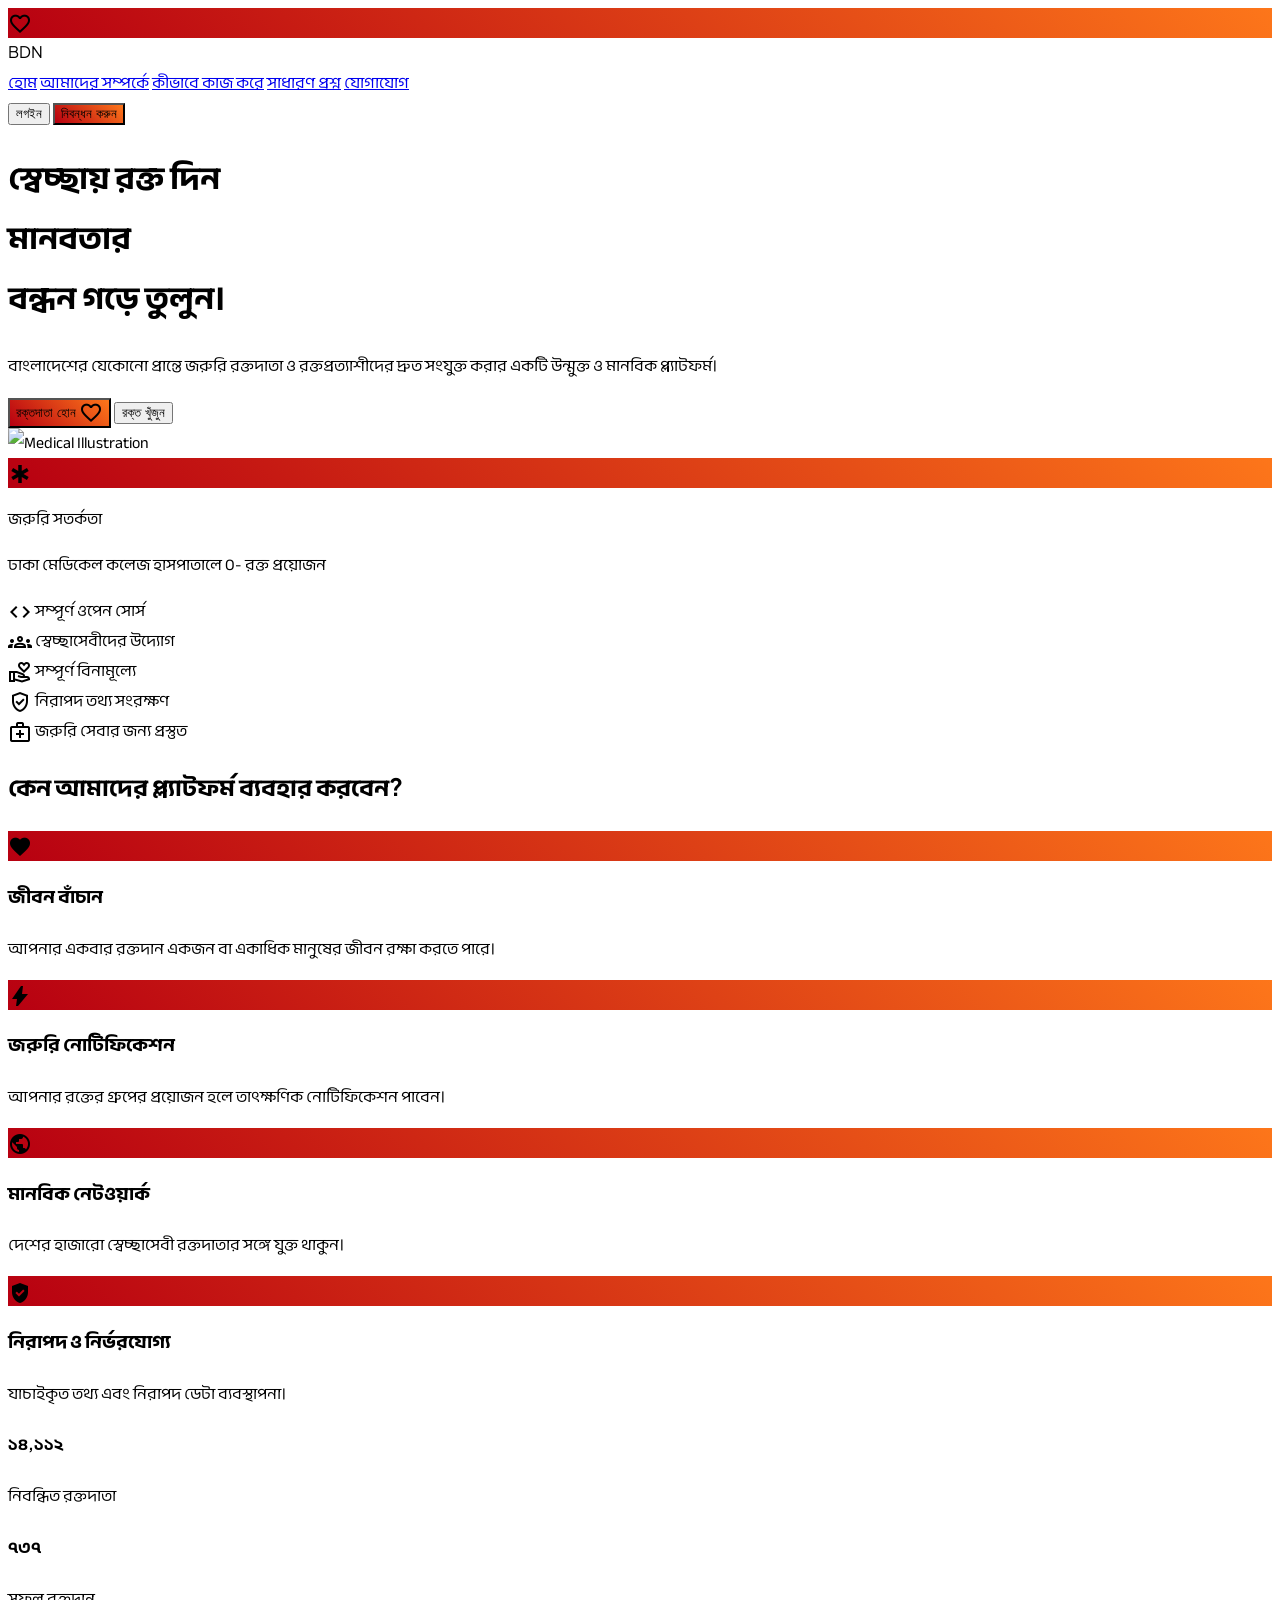
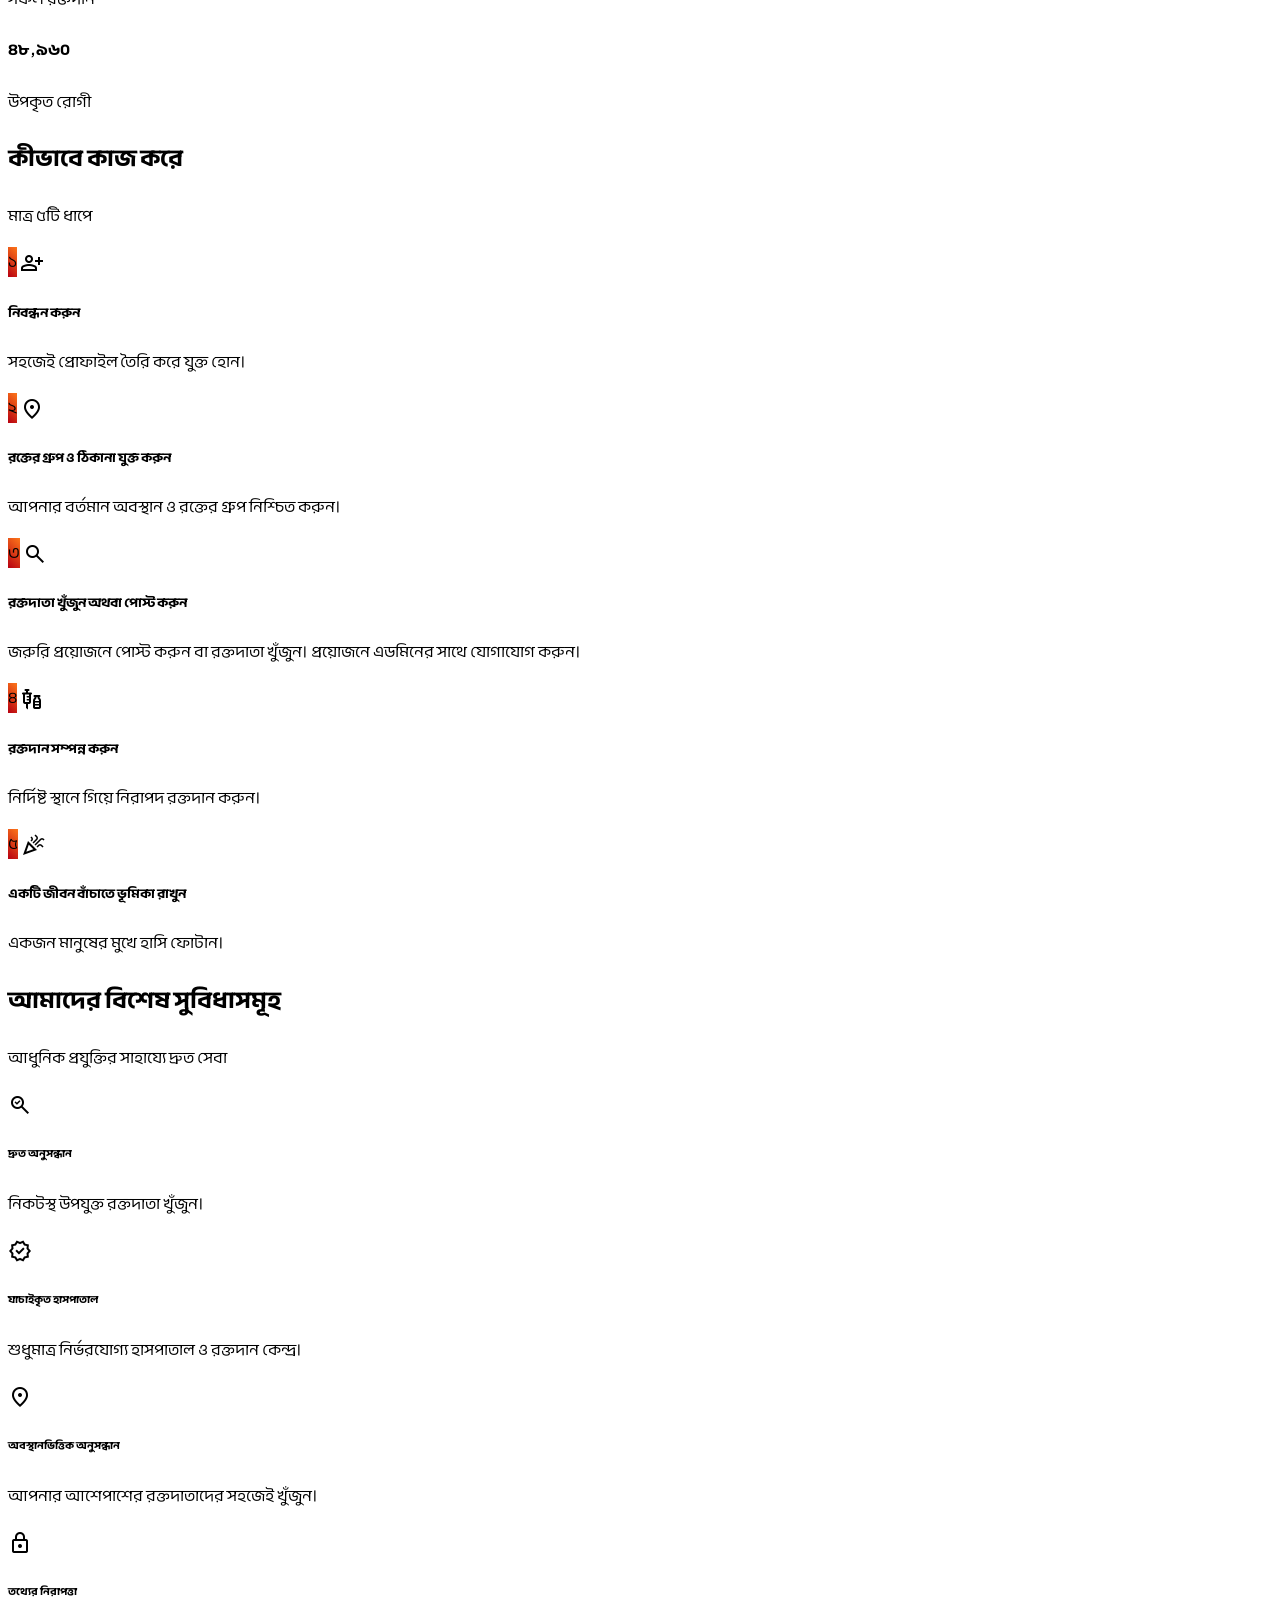
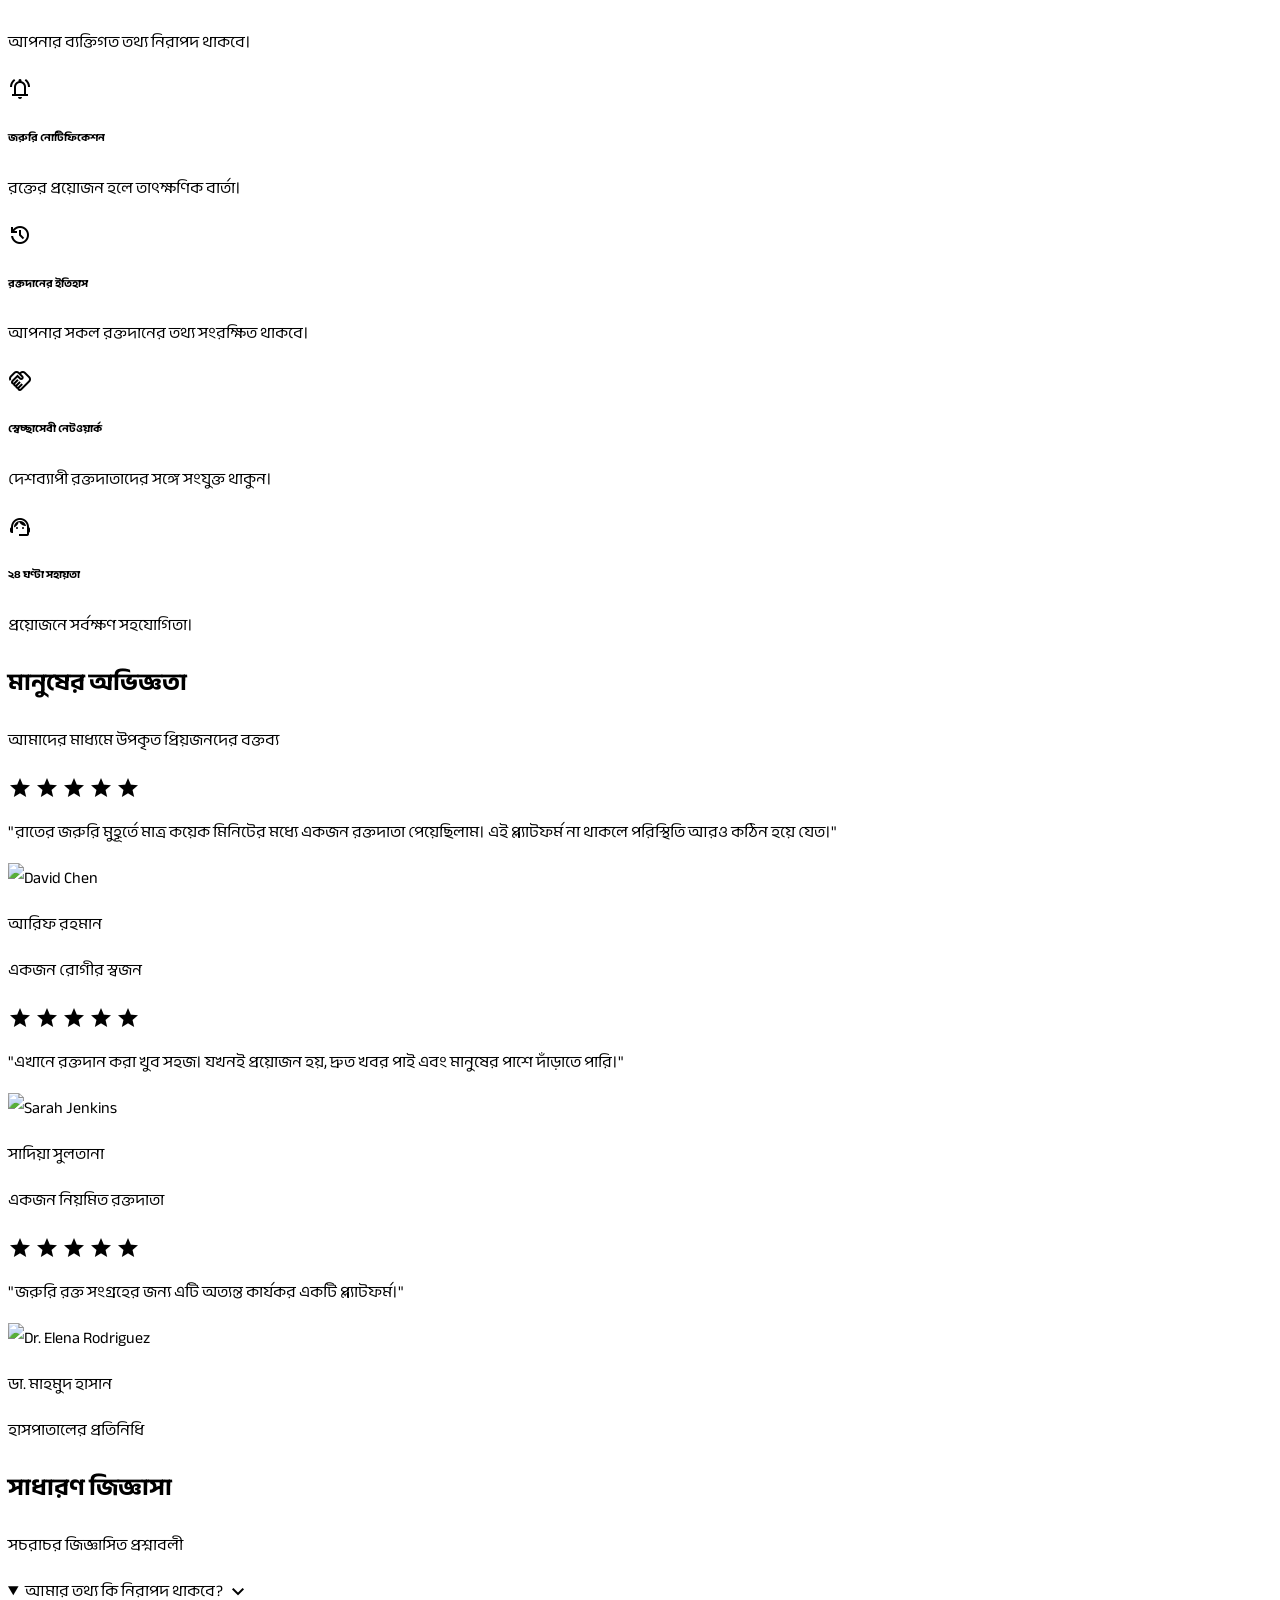
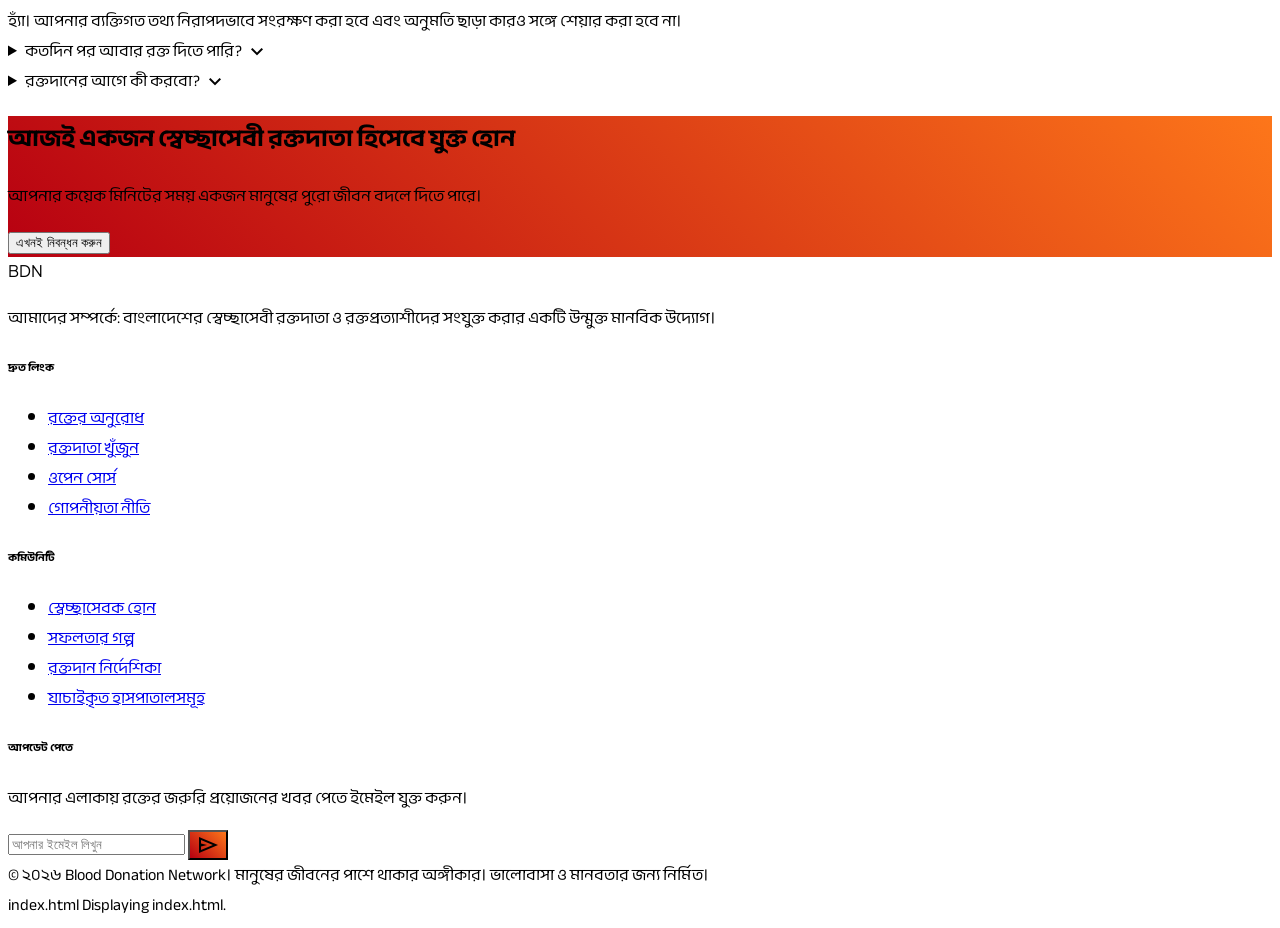
==== index.html @ b9bea8a1 "Add website files" ====
<!DOCTYPE html>
<html class="scroll-smooth" lang="bn">
<head>
    <meta charset="utf-8"/>
    <meta content="width=device-width, initial-scale=1.0" name="viewport"/>
    <title>BDN - Blood Donation Network</title>
    <!-- Tailwind CSS CDN -->
    <script src="https://cdn.tailwindcss.com"></script>
    <!-- Google Fonts -->
    <link href="https://fonts.googleapis.com/css2?family=Plus+Jakarta+Sans:wght@700;800&family=Anek+Bangla:wght@400;500;600;700&display=swap" rel="stylesheet"/>
    <!-- Material Symbols Outlined -->
    <link href="https://fonts.googleapis.com/css2?family=Material+Symbols+Outlined:wght,FILL@100..700,0..1&display=swap" rel="stylesheet"/>
    <!-- External CSS -->
    <link rel="stylesheet" href="./style/style.css"/>
</head>
<body class="bg-[#f9f9ff] text-[#141b2b] font-bangla selection:bg-[#ffdad6] selection:text-[#b70011]">

    <!-- TopNavBar -->
    <nav class="fixed top-0 w-full z-50 bg-white/80 backdrop-blur-md border-b border-gray-100 shadow-sm">
        <div class="flex justify-between items-center px-4 md:px-12 h-20 w-full max-w-7xl mx-auto">
            <div class="flex items-center gap-3">
                <div class="w-10 h-10 rounded-full primary-gradient flex items-center justify-center text-white shadow-md">
                    <span class="material-symbols-outlined text-2xl">favorite</span>
                </div>
                <span class="font-display text-2xl font-extrabold tracking-tight text-[#b70011]">BDN</span>
            </div>
            
            <div class="hidden md:flex items-center gap-8">
                <a class="text-[#b70011] font-bold border-b-2 border-[#b70011] pb-1 transition-all" href="#home">হোম</a>
                <a class="text-gray-600 hover:text-[#b70011] transition-colors" href="#about">আমাদের সম্পর্কে</a>
                <a class="text-gray-600 hover:text-[#b70011] transition-colors" href="#how-it-works">কীভাবে কাজ করে</a>
                <a class="text-gray-600 hover:text-[#b70011] transition-colors" href="#faq">সাধারণ প্রশ্ন</a>
                <a class="text-gray-600 hover:text-[#b70011] transition-colors" href="#contact">যোগাযোগ</a>
            </div>
            
            <div class="flex items-center gap-3">
                <button class="px-5 py-2 rounded-full border-2 border-[#b70011] text-[#b70011] font-bold hover:bg-red-50 transition-all active:scale-95">লগইন</button>
                <button class="px-5 py-2 rounded-full primary-gradient text-white font-bold shadow-md hover:opacity-95 transition-all active:scale-95">নিবন্ধন করুন</button>
            </div>
        </div>
    </nav>

    <!-- Hero Section -->
    <header class="relative pt-32 pb-20 overflow-hidden" id="home">
        <div class="max-w-7xl mx-auto px-4 md:px-12 grid grid-cols-1 md:grid-cols-2 gap-12 items-center">
            <div class="reveal">
                <h1 class="font-display text-4xl md:text-6xl font-extrabold text-[#141b2b] leading-tight mb-6">
                    স্বেচ্ছায় রক্ত দিন<br/>
                    <span class="text-[#b70011] italic"> মানবতার</span> <br> বন্ধন গড়ে তুলুন।
                </h1>
                <p class="text-lg text-gray-600 mb-8 max-w-lg">
                    বাংলাদেশের যেকোনো প্রান্তে জরুরি রক্তদাতা ও রক্তপ্রত্যাশীদের দ্রুত সংযুক্ত করার একটি উন্মুক্ত ও মানবিক প্ল্যাটফর্ম।
                </p>
                <div class="flex flex-wrap gap-4">
                    <button class="px-8 py-3.5 rounded-full primary-gradient text-white font-bold text-lg shadow-xl hover:scale-105 transition-all flex items-center gap-2 active:scale-95">
                        রক্তদাতা হোন <span class="material-symbols-outlined">favorite</span>
                    </button>
                    <button class="px-8 py-3.5 rounded-full bg-white border border-gray-200 text-[#141b2b] font-bold text-lg hover:bg-gray-50 transition-all shadow-sm active:scale-95">
                        রক্ত খুঁজুন
                    </button>
                </div>
            </div>
            
            <div class="relative reveal animate-float">
                <img alt="Medical Illustration" class="w-full h-auto drop-shadow-2xl rounded-3xl" src="https://lh3.googleusercontent.com/aida-public/[base64]"/>
                <div class="absolute -bottom-6 -left-6 glass-card p-4 rounded-2xl shadow-xl max-w-xs border border-white/40">
                    <div class="flex items-center gap-3">
                        <div class="w-12 h-12 rounded-full primary-gradient flex items-center justify-center text-white shrink-0">
                            <span class="material-symbols-outlined">emergency</span>
                        </div>
                        <div>
                            <p class="text-xs font-bold text-[#b70011] uppercase tracking-wider">জরুরি সতর্কতা</p>
                            <p class="text-sm font-bold text-gray-800">ঢাকা মেডিকেল কলেজ হাসপাতালে O- রক্ত প্রয়োজন</p>
                        </div>
                    </div>
                </div>
            </div>
        </div>
    </header>

    <!-- Trust Strip -->
    <section class="bg-indigo-50/50 py-8 border-y border-gray-200/60">
        <div class="max-w-7xl mx-auto px-4 md:px-12 flex flex-wrap justify-around items-center gap-6 text-gray-700">
            <div class="flex items-center gap-2">
                <span class="material-symbols-outlined text-[#b70011]">code</span>
                <span class="font-bold text-sm md:text-base">সম্পূর্ণ ওপেন সোর্স</span>
            </div>
            <div class="flex items-center gap-2">
                <span class="material-symbols-outlined text-[#b70011]">groups</span>
                <span class="font-bold text-sm md:text-base">স্বেচ্ছাসেবীদের উদ্যোগ</span>
            </div>
            <div class="flex items-center gap-2">
                <span class="material-symbols-outlined text-[#b70011]">volunteer_activism</span>
                <span class="font-bold text-sm md:text-base">সম্পূর্ণ বিনামূল্যে</span>
            </div>
            <div class="flex items-center gap-2">
                <span class="material-symbols-outlined text-[#b70011]">verified_user</span>
                <span class="font-bold text-sm md:text-base">নিরাপদ তথ্য সংরক্ষণ</span>
            </div>
            <div class="flex items-center gap-2">
                <span class="material-symbols-outlined text-[#b70011]">medical_services</span>
                <span class="font-bold text-sm md:text-base">জরুরি সেবার জন্য প্রস্তুত</span>
            </div>
        </div>
    </section>

    <!-- Why Join / About -->
    <section class="py-20 px-4 md:px-12 max-w-7xl mx-auto" id="about">
        <div class="text-center mb-16 reveal">
            <h2 class="font-display text-3xl md:text-4xl font-bold mb-3">কেন আমাদের প্ল্যাটফর্ম ব্যবহার করবেন?</h2>
            <div class="w-20 h-1 primary-gradient mx-auto rounded-full"></div>
        </div>
        <div class="grid grid-cols-1 sm:grid-cols-2 md:grid-cols-4 gap-8">
            <div class="bg-white p-8 rounded-2xl shadow-sm hover:shadow-xl transition-all border border-gray-100 reveal">
                <div class="w-14 h-14 rounded-2xl primary-gradient flex items-center justify-center text-white mb-6">
                    <span class="material-symbols-outlined text-3xl icon-fill">favorite</span>
                </div>
                <h3 class="text-xl font-bold mb-3">জীবন বাঁচান</h3>
                <p class="text-gray-600 text-sm leading-relaxed">আপনার একবার রক্তদান একজন বা একাধিক মানুষের জীবন রক্ষা করতে পারে।</p>
            </div>
            <div class="bg-white p-8 rounded-2xl shadow-sm hover:shadow-xl transition-all border border-gray-100 reveal delay-100">
                <div class="w-14 h-14 rounded-2xl primary-gradient flex items-center justify-center text-white mb-6">
                    <span class="material-symbols-outlined text-3xl icon-fill">bolt</span>
                </div>
                <h3 class="text-xl font-bold mb-3">জরুরি নোটিফিকেশন</h3>
                <p class="text-gray-600 text-sm leading-relaxed">আপনার রক্তের গ্রুপের প্রয়োজন হলে তাৎক্ষণিক নোটিফিকেশন পাবেন।</p>
            </div>
            <div class="bg-white p-8 rounded-2xl shadow-sm hover:shadow-xl transition-all border border-gray-100 reveal delay-200">
                <div class="w-14 h-14 rounded-2xl primary-gradient flex items-center justify-center text-white mb-6">
                    <span class="material-symbols-outlined text-3xl icon-fill">public</span>
                </div>
                <h3 class="text-xl font-bold mb-3">মানবিক নেটওয়ার্ক</h3>
                <p class="text-gray-600 text-sm leading-relaxed">দেশের হাজারো স্বেচ্ছাসেবী রক্তদাতার সঙ্গে যুক্ত থাকুন।</p>
            </div>
            <div class="bg-white p-8 rounded-2xl shadow-sm hover:shadow-xl transition-all border border-gray-100 reveal delay-300">
                <div class="w-14 h-14 rounded-2xl primary-gradient flex items-center justify-center text-white mb-6">
                    <span class="material-symbols-outlined text-3xl icon-fill">verified_user</span>
                </div>
                <h3 class="text-xl font-bold mb-3">নিরাপদ ও নির্ভরযোগ্য</h3>
                <p class="text-gray-600 text-sm leading-relaxed">যাচাইকৃত তথ্য এবং নিরাপদ ডেটা ব্যবস্থাপনা।</p>
            </div>
        </div>
    </section>

    <!-- Statistics -->
    <section class="bg-[#dc2626] text-white py-16">
        <div class="max-w-7xl mx-auto px-4 md:px-12 grid grid-cols-1 md:grid-cols-3 gap-8 text-center">
            <div class="reveal">
                <h4 class="font-display text-5xl font-extrabold mb-2 counter" data-target="24500">0</h4>
                <p class="text-sm font-bold uppercase tracking-wider text-red-100">নিবন্ধিত রক্তদাতা</p>
            </div>
            <div class="reveal delay-100">
                <h4 class="font-display text-5xl font-extrabold mb-2 counter" data-target="1280">0</h4>
                <p class="text-sm font-bold uppercase tracking-wider text-red-100">সফল রক্তদান</p>
            </div>
            <div class="reveal delay-200">
                <h4 class="font-display text-5xl font-extrabold mb-2 counter" data-target="85000">0</h4>
                <p class="text-sm font-bold uppercase tracking-wider text-red-100">উপকৃত রোগী</p>
            </div>
        </div>
    </section>

    <!-- How It Works -->
    <section class="py-20 px-4 md:px-12 max-w-7xl mx-auto" id="how-it-works">
        <div class="text-center mb-16 reveal">
            <h2 class="font-display text-3xl md:text-4xl font-bold mb-2">কীভাবে কাজ করে</h2>
            <p class="text-gray-600 text-lg">মাত্র ৫টি ধাপে</p>
        </div>
        <div class="grid grid-cols-1 sm:grid-cols-2 md:grid-cols-5 gap-6">
            <div class="text-center bg-white p-6 rounded-2xl shadow-sm border border-gray-100 reveal">
                <div class="w-16 h-16 rounded-full bg-red-50 mx-auto flex items-center justify-center mb-4 border-2 border-red-200 relative">
                    <span class="absolute -top-2 -right-2 w-7 h-7 rounded-full primary-gradient text-white flex items-center justify-center font-bold text-xs">১</span>
                    <span class="material-symbols-outlined text-3xl text-[#b70011]">person_add</span>
                </div>
                <h5 class="font-bold text-lg mb-2">নিবন্ধন করুন</h5>
                <p class="text-xs text-gray-500">সহজেই প্রোফাইল তৈরি করে যুক্ত হোন।</p>
            </div>
            <div class="text-center bg-white p-6 rounded-2xl shadow-sm border border-gray-100 reveal delay-100">
                <div class="w-16 h-16 rounded-full bg-red-50 mx-auto flex items-center justify-center mb-4 border-2 border-red-200 relative">
                    <span class="absolute -top-2 -right-2 w-7 h-7 rounded-full primary-gradient text-white flex items-center justify-center font-bold text-xs">২</span>
                    <span class="material-symbols-outlined text-3xl text-[#b70011]">location_on</span>
                </div>
                <h5 class="font-bold text-lg mb-2">রক্তের গ্রুপ ও ঠিকানা যুক্ত করুন</h5>
                <p class="text-xs text-gray-500">আপনার বর্তমান অবস্থান ও রক্তের গ্রুপ নিশ্চিত করুন।</p>
            </div>
            <div class="text-center bg-white p-6 rounded-2xl shadow-sm border border-gray-100 reveal delay-200">
                <div class="w-16 h-16 rounded-full bg-red-50 mx-auto flex items-center justify-center mb-4 border-2 border-red-200 relative">
                    <span class="absolute -top-2 -right-2 w-7 h-7 rounded-full primary-gradient text-white flex items-center justify-center font-bold text-xs">৩</span>
                    <span class="material-symbols-outlined text-3xl text-[#b70011]">search</span>
                </div>
                <h5 class="font-bold text-lg mb-2">রক্তদাতা খুঁজুন অথবা পোস্ট করুন</h5>
                <p class="text-xs text-gray-500">জরুরি প্রয়োজনে পোস্ট করুন বা রক্তদাতা খুঁজুন। প্রয়োজনে এডমিনের সাথে যোগাযোগ করুন।</p>
            </div>
            <div class="text-center bg-white p-6 rounded-2xl shadow-sm border border-gray-100 reveal delay-300">
                <div class="w-16 h-16 rounded-full bg-red-50 mx-auto flex items-center justify-center mb-4 border-2 border-red-200 relative">
                    <span class="absolute -top-2 -right-2 w-7 h-7 rounded-full primary-gradient text-white flex items-center justify-center font-bold text-xs">৪</span>
                    <span class="material-symbols-outlined text-3xl text-[#b70011]">vaccines</span>
                </div>
                <h5 class="font-bold text-lg mb-2">রক্তদান সম্পন্ন করুন</h5>
                <p class="text-xs text-gray-500">নির্দিষ্ট স্থানে গিয়ে নিরাপদ রক্তদান করুন।</p>
            </div>
            <div class="text-center bg-white p-6 rounded-2xl shadow-sm border border-gray-100 reveal delay-400">
                <div class="w-16 h-16 rounded-full bg-red-50 mx-auto flex items-center justify-center mb-4 border-2 border-red-200 relative">
                    <span class="absolute -top-2 -right-2 w-7 h-7 rounded-full primary-gradient text-white flex items-center justify-center font-bold text-xs">৫</span>
                    <span class="material-symbols-outlined text-3xl text-[#b70011]">celebration</span>
                </div>
                <h5 class="font-bold text-lg mb-2">একটি জীবন বাঁচাতে ভূমিকা রাখুন</h5>
                <p class="text-xs text-gray-500">একজন মানুষের মুখে হাসি ফোটান।</p>
            </div>
        </div>
    </section>

    <!-- Blood Groups Section -->
   

    <!-- Features -->
    <section class="py-20 max-w-7xl mx-auto px-4 md:px-12">
        <div class="text-center mb-16 reveal">
            <h2 class="font-display text-3xl md:text-4xl font-bold mb-2">আমাদের বিশেষ সুবিধাসমূহ</h2>
            <p class="text-gray-600">আধুনিক প্রযুক্তির সাহায্যে দ্রুত সেবা</p>
        </div>
        <div class="grid grid-cols-1 sm:grid-cols-2 md:grid-cols-4 gap-6">
            <div class="p-6 rounded-2xl border border-gray-100 hover:shadow-lg transition-all reveal bg-white">
                <span class="material-symbols-outlined text-[#b70011] text-3xl mb-3">search_check</span>
                <h6 class="font-bold text-lg mb-2">দ্রুত অনুসন্ধান</h6>
                <p class="text-xs text-gray-500 leading-relaxed">নিকটস্থ উপযুক্ত রক্তদাতা খুঁজুন।</p>
            </div>
            <div class="p-6 rounded-2xl border border-gray-100 hover:shadow-lg transition-all reveal delay-100 bg-white">
                <span class="material-symbols-outlined text-[#b70011] text-3xl mb-3">verified</span>
                <h6 class="font-bold text-lg mb-2">যাচাইকৃত হাসপাতাল</h6>
                <p class="text-xs text-gray-500 leading-relaxed">শুধুমাত্র নির্ভরযোগ্য হাসপাতাল ও রক্তদান কেন্দ্র।</p>
            </div>
            <div class="p-6 rounded-2xl border border-gray-100 hover:shadow-lg transition-all reveal delay-100 bg-white">
                <span class="material-symbols-outlined text-[#b70011] text-3xl mb-3">location_on</span>
                <h6 class="font-bold text-lg mb-2">অবস্থানভিত্তিক অনুসন্ধান</h6>
                <p class="text-xs text-gray-500 leading-relaxed">আপনার আশেপাশের রক্তদাতাদের সহজেই খুঁজুন।</p>
            </div>
            <div class="p-6 rounded-2xl border border-gray-100 hover:shadow-lg transition-all reveal delay-200 bg-white">
                <span class="material-symbols-outlined text-[#b70011] text-3xl mb-3">lock</span>
                <h6 class="font-bold text-lg mb-2">তথ্যের নিরাপত্তা</h6>
                <p class="text-xs text-gray-500 leading-relaxed">আপনার ব্যক্তিগত তথ্য নিরাপদ থাকবে।</p>
            </div>
            <div class="p-6 rounded-2xl border border-gray-100 hover:shadow-lg transition-all reveal delay-200 bg-white">
                <span class="material-symbols-outlined text-[#b70011] text-3xl mb-3">notifications_active</span>
                <h6 class="font-bold text-lg mb-2">জরুরি নোটিফিকেশন</h6>
                <p class="text-xs text-gray-500 leading-relaxed">রক্তের প্রয়োজন হলে তাৎক্ষণিক বার্তা।</p>
            </div>
            <div class="p-6 rounded-2xl border border-gray-100 hover:shadow-lg transition-all reveal delay-300 bg-white">
                <span class="material-symbols-outlined text-[#b70011] text-3xl mb-3">history</span>
                <h6 class="font-bold text-lg mb-2">রক্তদানের ইতিহাস</h6>
                <p class="text-xs text-gray-500 leading-relaxed">আপনার সকল রক্তদানের তথ্য সংরক্ষিত থাকবে।</p>
            </div>
            <div class="p-6 rounded-2xl border border-gray-100 hover:shadow-lg transition-all reveal delay-300 bg-white">
                <span class="material-symbols-outlined text-[#b70011] text-3xl mb-3">handshake</span>
                <h6 class="font-bold text-lg mb-2">স্বেচ্ছাসেবী নেটওয়ার্ক</h6>
                <p class="text-xs text-gray-500 leading-relaxed">দেশব্যাপী রক্তদাতাদের সঙ্গে সংযুক্ত থাকুন।</p>
            </div>
            <div class="p-6 rounded-2xl border border-gray-100 hover:shadow-lg transition-all reveal delay-400 bg-white">
                <span class="material-symbols-outlined text-[#b70011] text-3xl mb-3">support_agent</span>
                <h6 class="font-bold text-lg mb-2">২৪ ঘণ্টা সহায়তা</h6>
                <p class="text-xs text-gray-500 leading-relaxed">প্রয়োজনে সর্বক্ষণ সহযোগিতা।</p>
            </div>
        </div>
    </section>

    <!-- Testimonials -->
    <section class="py-20 bg-gray-50">
        <div class="max-w-7xl mx-auto px-4 md:px-12">
            <div class="text-center mb-16 reveal">
                <h2 class="font-display text-3xl md:text-4xl font-bold mb-2">মানুষের অভিজ্ঞতা</h2>
                <p class="text-gray-600">আমাদের মাধ্যমে উপকৃত প্রিয়জনদের বক্তব্য</p>
            </div>
            <div class="grid grid-cols-1 md:grid-cols-3 gap-8">
                <!-- Card 1 -->
                <div class="bg-white p-8 rounded-3xl shadow-sm reveal border border-gray-100">
                    <div class="flex gap-1 mb-4 text-orange-500">
                        <span class="material-symbols-outlined icon-fill">star</span>
                        <span class="material-symbols-outlined icon-fill">star</span>
                        <span class="material-symbols-outlined icon-fill">star</span>
                        <span class="material-symbols-outlined icon-fill">star</span>
                        <span class="material-symbols-outlined icon-fill">star</span>
                    </div>
                    <p class="italic text-gray-600 mb-6 leading-relaxed">"রাতের জরুরি মুহূর্তে মাত্র কয়েক মিনিটের মধ্যে একজন রক্তদাতা পেয়েছিলাম। এই প্ল্যাটফর্ম না থাকলে পরিস্থিতি আরও কঠিন হয়ে যেত।"</p>
                    <div class="flex items-center gap-4">
                        <div class="w-12 h-12 rounded-full bg-gray-200 overflow-hidden">
                            <img class="w-full h-full object-cover" src="https://lh3.googleusercontent.com/aida-public/[base64]" alt="David Chen"/>
                        </div>
                        <div>
                            <p class="font-bold">আরিফ রহমান</p>
                            <p class="text-xs text-gray-500">একজন রোগীর স্বজন</p>
                        </div>
                    </div>
                </div>
                <!-- Card 2 -->
                <div class="bg-white p-8 rounded-3xl shadow-sm reveal delay-100 border border-gray-100">
                    <div class="flex gap-1 mb-4 text-orange-500">
                        <span class="material-symbols-outlined icon-fill">star</span>
                        <span class="material-symbols-outlined icon-fill">star</span>
                        <span class="material-symbols-outlined icon-fill">star</span>
                        <span class="material-symbols-outlined icon-fill">star</span>
                        <span class="material-symbols-outlined icon-fill">star</span>
                    </div>
                    <p class="italic text-gray-600 mb-6 leading-relaxed">"এখানে রক্তদান করা খুব সহজ। যখনই প্রয়োজন হয়, দ্রুত খবর পাই এবং মানুষের পাশে দাঁড়াতে পারি।"</p>
                    <div class="flex items-center gap-4">
                        <div class="w-12 h-12 rounded-full bg-gray-200 overflow-hidden">
                            <img class="w-full h-full object-cover" src="https://lh3.googleusercontent.com/aida-public/[base64]" alt="Sarah Jenkins"/>
                        </div>
                        <div>
                            <p class="font-bold">সাদিয়া সুলতানা</p>
                            <p class="text-xs text-gray-500">একজন নিয়মিত রক্তদাতা</p>
                        </div>
                    </div>
                </div>
                <!-- Card 3 -->
                <div class="bg-white p-8 rounded-3xl shadow-sm reveal delay-200 border border-gray-100">
                    <div class="flex gap-1 mb-4 text-orange-500">
                        <span class="material-symbols-outlined icon-fill">star</span>
                        <span class="material-symbols-outlined icon-fill">star</span>
                        <span class="material-symbols-outlined icon-fill">star</span>
                        <span class="material-symbols-outlined icon-fill">star</span>
                        <span class="material-symbols-outlined icon-fill">star</span>
                    </div>
                    <p class="italic text-gray-600 mb-6 leading-relaxed">"জরুরি রক্ত সংগ্রহের জন্য এটি অত্যন্ত কার্যকর একটি প্ল্যাটফর্ম।"</p>
                    <div class="flex items-center gap-4">
                        <div class="w-12 h-12 rounded-full bg-gray-200 overflow-hidden">
                            <img class="w-full h-full object-cover" src="https://lh3.googleusercontent.com/aida-public/[base64]" alt="Dr. Elena Rodriguez"/>
                        </div>
                        <div>
                            <p class="font-bold">ডা. মাহমুদ হাসান</p>
                            <p class="text-xs text-gray-500">হাসপাতালের প্রতিনিধি</p>
                        </div>
                    </div>
                </div>
            </div>
        </div>
    </section>

    <!-- FAQ -->
    <section class="py-20 px-4 md:px-12 max-w-3xl mx-auto" id="faq">
        <div class="text-center mb-16 reveal">
            <h2 class="font-display text-3xl md:text-4xl font-bold mb-2">সাধারণ জিজ্ঞাসা</h2>
            <p class="text-gray-600">সচরাচর জিজ্ঞাসিত প্রশ্নাবলী</p>
        </div>
        <div class="space-y-4 reveal">
            <details class="group bg-white rounded-2xl border border-gray-200/80 overflow-hidden" open>
                <summary class="flex justify-between items-center p-6 cursor-pointer font-bold text-gray-800 hover:bg-gray-50 transition-all">
                    আমার তথ্য কি নিরাপদ থাকবে?
                    <span class="material-symbols-outlined transition-transform group-open:rotate-180">expand_more</span>
                </summary>
                <div class="px-6 pb-6 text-gray-600 text-sm leading-relaxed border-t border-gray-100 pt-4">
                    হ্যাঁ। আপনার ব্যক্তিগত তথ্য নিরাপদভাবে সংরক্ষণ করা হবে এবং অনুমতি ছাড়া কারও সঙ্গে শেয়ার করা হবে না।
                </div>
            </details>
            <details class="group bg-white rounded-2xl border border-gray-200/80 overflow-hidden">
                <summary class="flex justify-between items-center p-6 cursor-pointer font-bold text-gray-800 hover:bg-gray-50 transition-all">
                    কতদিন পর আবার রক্ত দিতে পারি?
                    <span class="material-symbols-outlined transition-transform group-open:rotate-180">expand_more</span>
                </summary>
                <div class="px-6 pb-6 text-gray-600 text-sm leading-relaxed border-t border-gray-100 pt-4">
                    সাধারণত একজন সুস্থ ব্যক্তি ১২০ দিন পর পুনরায় রক্ত দিতে পারেন।
                </div>
            </details>
            <details class="group bg-white rounded-2xl border border-gray-200/80 overflow-hidden">
                <summary class="flex justify-between items-center p-6 cursor-pointer font-bold text-gray-800 hover:bg-gray-50 transition-all">
                    রক্তদানের আগে কী করবো?
                    <span class="material-symbols-outlined transition-transform group-open:rotate-180">expand_more</span>
                </summary>
                <div class="px-6 pb-6 text-gray-600 text-sm leading-relaxed border-t border-gray-100 pt-4">
                    <ul class="list-disc list-inside space-y-2">
                        <li>পর্যাপ্ত পানি পান করুন</li>
                        <li>হালকা খাবার খান</li>
                        <li>পর্যাপ্ত ঘুম নিশ্চিত করুন</li>
                        <li>জাতীয় পরিচয়পত্র সঙ্গে রাখুন</li>
                    </ul>
                </div>
            </details>
        </div>
    </section>

    <!-- Final CTA -->
    <section class="py-16 px-4 md:px-12 max-w-7xl mx-auto reveal">
        <div class="primary-gradient rounded-3xl p-10 md:p-16 text-center text-white relative overflow-hidden shadow-2xl">
            <h2 class="font-display text-3xl md:text-5xl font-extrabold mb-6 relative z-10">আজই একজন স্বেচ্ছাসেবী রক্তদাতা হিসেবে যুক্ত হোন</h2>
            <p class="text-lg mb-8 opacity-90 relative z-10 max-w-2xl mx-auto">
                আপনার কয়েক মিনিটের সময় একজন মানুষের পুরো জীবন বদলে দিতে পারে।
            </p>
            <button class="bg-white text-[#b70011] font-bold px-8 py-4 rounded-full text-lg shadow-xl hover:scale-105 transition-all relative z-10 active:scale-95">
                এখনই নিবন্ধন করুন
            </button>
        </div>
    </section>

    <!-- Footer -->
    <footer class="bg-white border-t border-gray-200">
        <div class="grid grid-cols-1 md:grid-cols-4 gap-8 px-4 md:px-12 py-12 max-w-7xl mx-auto">
            <div>
                <div class="flex items-center gap-2 mb-4">
                    <span class="font-display text-2xl font-bold text-[#b70011]">BDN</span>
                </div>
                <p class="text-gray-500 text-sm leading-relaxed mb-4">
                    আমাদের সম্পর্কে: বাংলাদেশের স্বেচ্ছাসেবী রক্তদাতা ও রক্তপ্রত্যাশীদের সংযুক্ত করার একটি উন্মুক্ত মানবিক উদ্যোগ।
                </p>
            </div>
            <div>
                <h6 class="font-bold text-gray-800 mb-4">দ্রুত লিংক</h6>
                <ul class="space-y-2 text-sm text-gray-600">
                    <li><a class="hover:text-[#b70011] transition-colors" href="#">রক্তের অনুরোধ</a></li>
                    <li><a class="hover:text-[#b70011] transition-colors" href="#">রক্তদাতা খুঁজুন</a></li>
                    <li><a class="hover:text-[#b70011] transition-colors" href="#">ওপেন সোর্স</a></li>
                    <li><a class="hover:text-[#b70011] transition-colors" href="#">গোপনীয়তা নীতি</a></li>
                </ul>
            </div>
            <div>
                <h6 class="font-bold text-gray-800 mb-4">কমিউনিটি</h6>
                <ul class="space-y-2 text-sm text-gray-600">
                    <li><a class="hover:text-[#b70011] transition-colors" href="#">স্বেচ্ছাসেবক হোন</a></li>
                    <li><a class="hover:text-[#b70011] transition-colors" href="#">সফলতার গল্প</a></li>
                    <li><a class="hover:text-[#b70011] transition-colors" href="#">রক্তদান নির্দেশিকা</a></li>
                    <li><a class="hover:text-[#b70011] transition-colors" href="#">যাচাইকৃত হাসপাতালসমূহ</a></li>
                </ul>
            </div>
            <div>
                <h6 class="font-bold text-gray-800 mb-4">আপডেট পেতে</h6>
                <p class="text-xs text-gray-500 mb-4">আপনার এলাকায় রক্তের জরুরি প্রয়োজনের খবর পেতে ইমেইল যুক্ত করুন।</p>
                <div class="flex">
                    <input class="bg-gray-100 border-none rounded-l-xl px-4 py-2.5 w-full text-sm focus:ring-1 focus:ring-[#b70011] outline-none" placeholder="আপনার ইমেইল লিখুন" type="email"/>
                    <button class="primary-gradient text-white px-4 py-2.5 rounded-r-xl"><span class="material-symbols-outlined text-sm">send</span></button>
                </div>
            </div>
        </div>
        <div class="border-t border-gray-100 py-6 text-center text-xs text-gray-500">
            © ২০২৬ Blood Donation Network। মানুষের জীবনের পাশে থাকার অঙ্গীকার। ভালোবাসা ও মানবতার জন্য নির্মিত।
        </div>
    </footer>

    <!-- Inline Script for Interactive Features -->
    <script>
        // Reveal Animations
        const observerOptions = { threshold: 0.1 };
        const revealObserver = new IntersectionObserver((entries) => {
            entries.forEach(entry => {
                if (entry.isIntersecting) {
                    entry.target.classList.add('active');
                }
            });
        }, observerOptions);

        document.querySelectorAll('.reveal').forEach(el => revealObserver.observe(el));

        // Animated Counters
        const counterObserver = new IntersectionObserver((entries) => {
            entries.forEach(entry => {
                if (entry.isIntersecting) {
                    const target = parseInt(entry.target.getAttribute('data-target'));
                    const duration = 2000;
                    const step = target / (duration / 16);
                    let current = 0;

                    const updateCounter = () => {
                        current += step;
                        if (current < target) {
                            entry.target.innerText = Math.floor(current).toLocaleString('bn-BD');
                            requestAnimationFrame(updateCounter);
                        } else {
                            entry.target.innerText = target.toLocaleString('bn-BD') + '+';
                        }
                    };
                    updateCounter();
                    counterObserver.unobserve(entry.target);
                }
            });
        }, observerOptions);

        document.querySelectorAll('.counter').forEach(el => counterObserver.observe(el));
    </script>
</body>
</html>
index.html
Displaying index.html.
---- style/style.css ----
/* custom styles for Heartline Blood Donation Network */

/* Typography Customizations */
.font-display {
    font-family: 'Plus Jakarta Sans', 'Anek Bangla', sans-serif;
}

.font-bangla {
    font-family: 'Anek Bangla', 'Plus Jakarta Sans', sans-serif;
}

/* Material Symbols Adjustments */
.material-symbols-outlined {
    font-variation-settings: 'FILL' 0, 'wght' 400, 'GRAD' 0, 'opsz' 24;
    vertical-align: middle;
}

.icon-fill {
    font-variation-settings: 'FILL' 1, 'wght' 400, 'GRAD' 0, 'opsz' 24;
}

/* Primary Brand Gradient */
.primary-gradient {
    background: linear-gradient(45deg, #b70011 0%, #fd761a 100%);
}

/* Glassmorphism Effect */
.glass-card {
    background: rgba(255, 255, 255, 0.8);
    backdrop-filter: blur(12px);
    -webkit-backdrop-filter: blur(12px);
}

/* Scroll Animations */
.reveal {
    opacity: 0;
    transform: translateY(30px);
    transition: all 0.8s cubic-bezier(0.16, 1, 0.3, 1);
}

.reveal.active {
    opacity: 1;
    transform: translateY(0);
}

/* Floating Animation */
@keyframes float {
    0% { transform: translateY(0px); }
    50% { transform: translateY(-15px); }
    100% { transform: translateY(0px); }
}

.animate-float {
    animation: float 6s ease-in-out infinite;
}
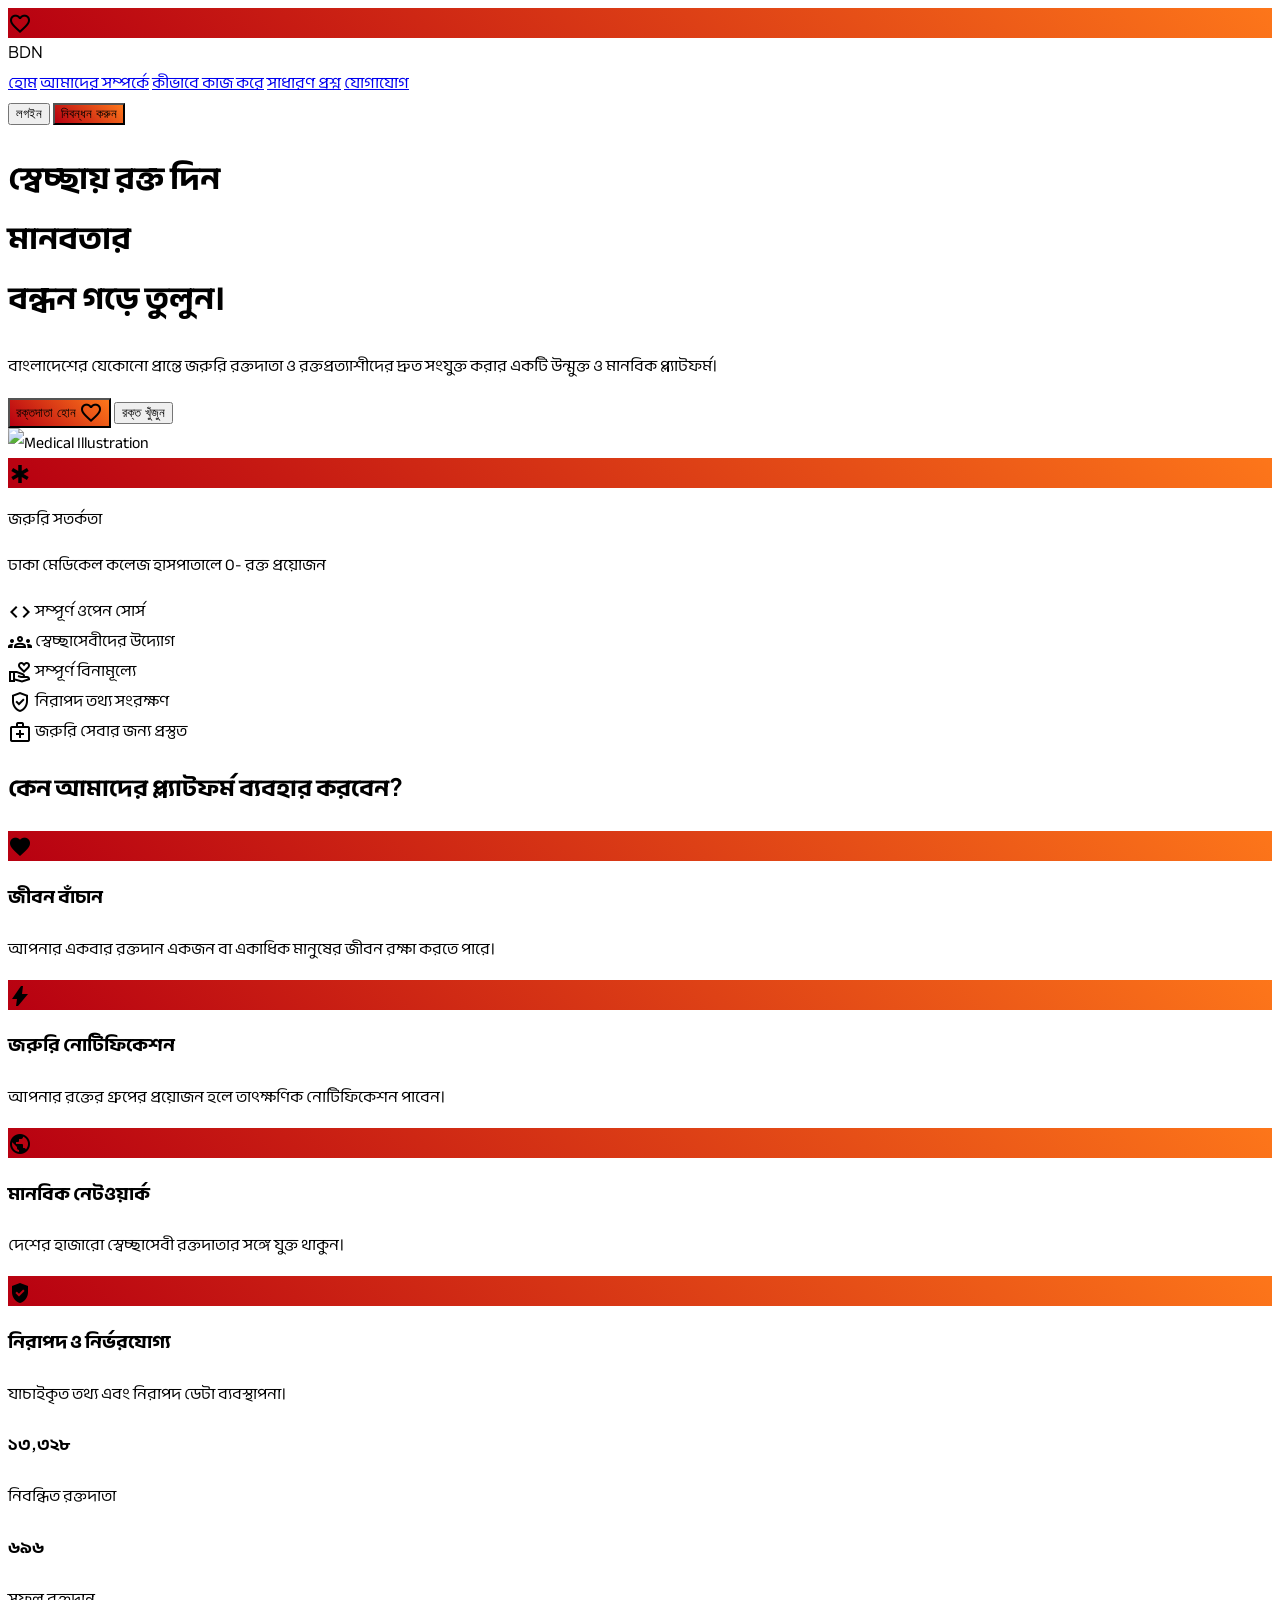
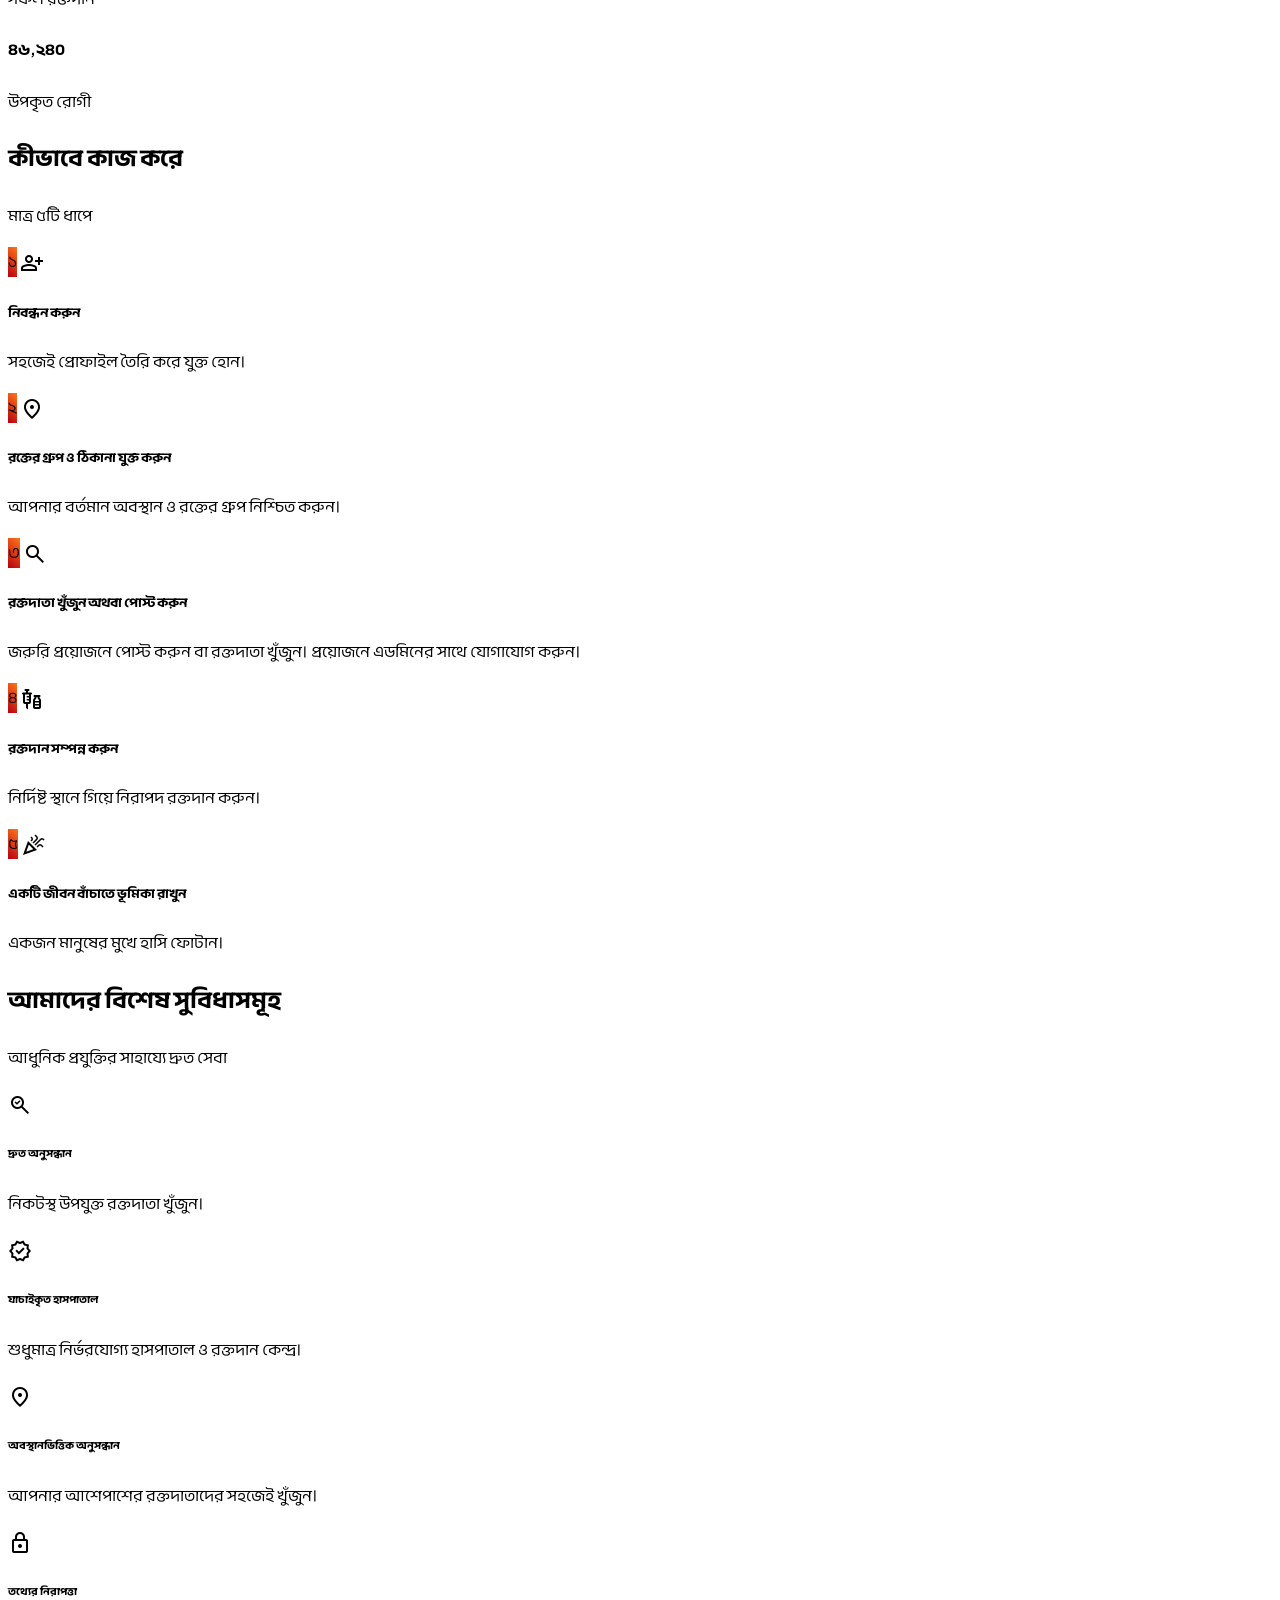
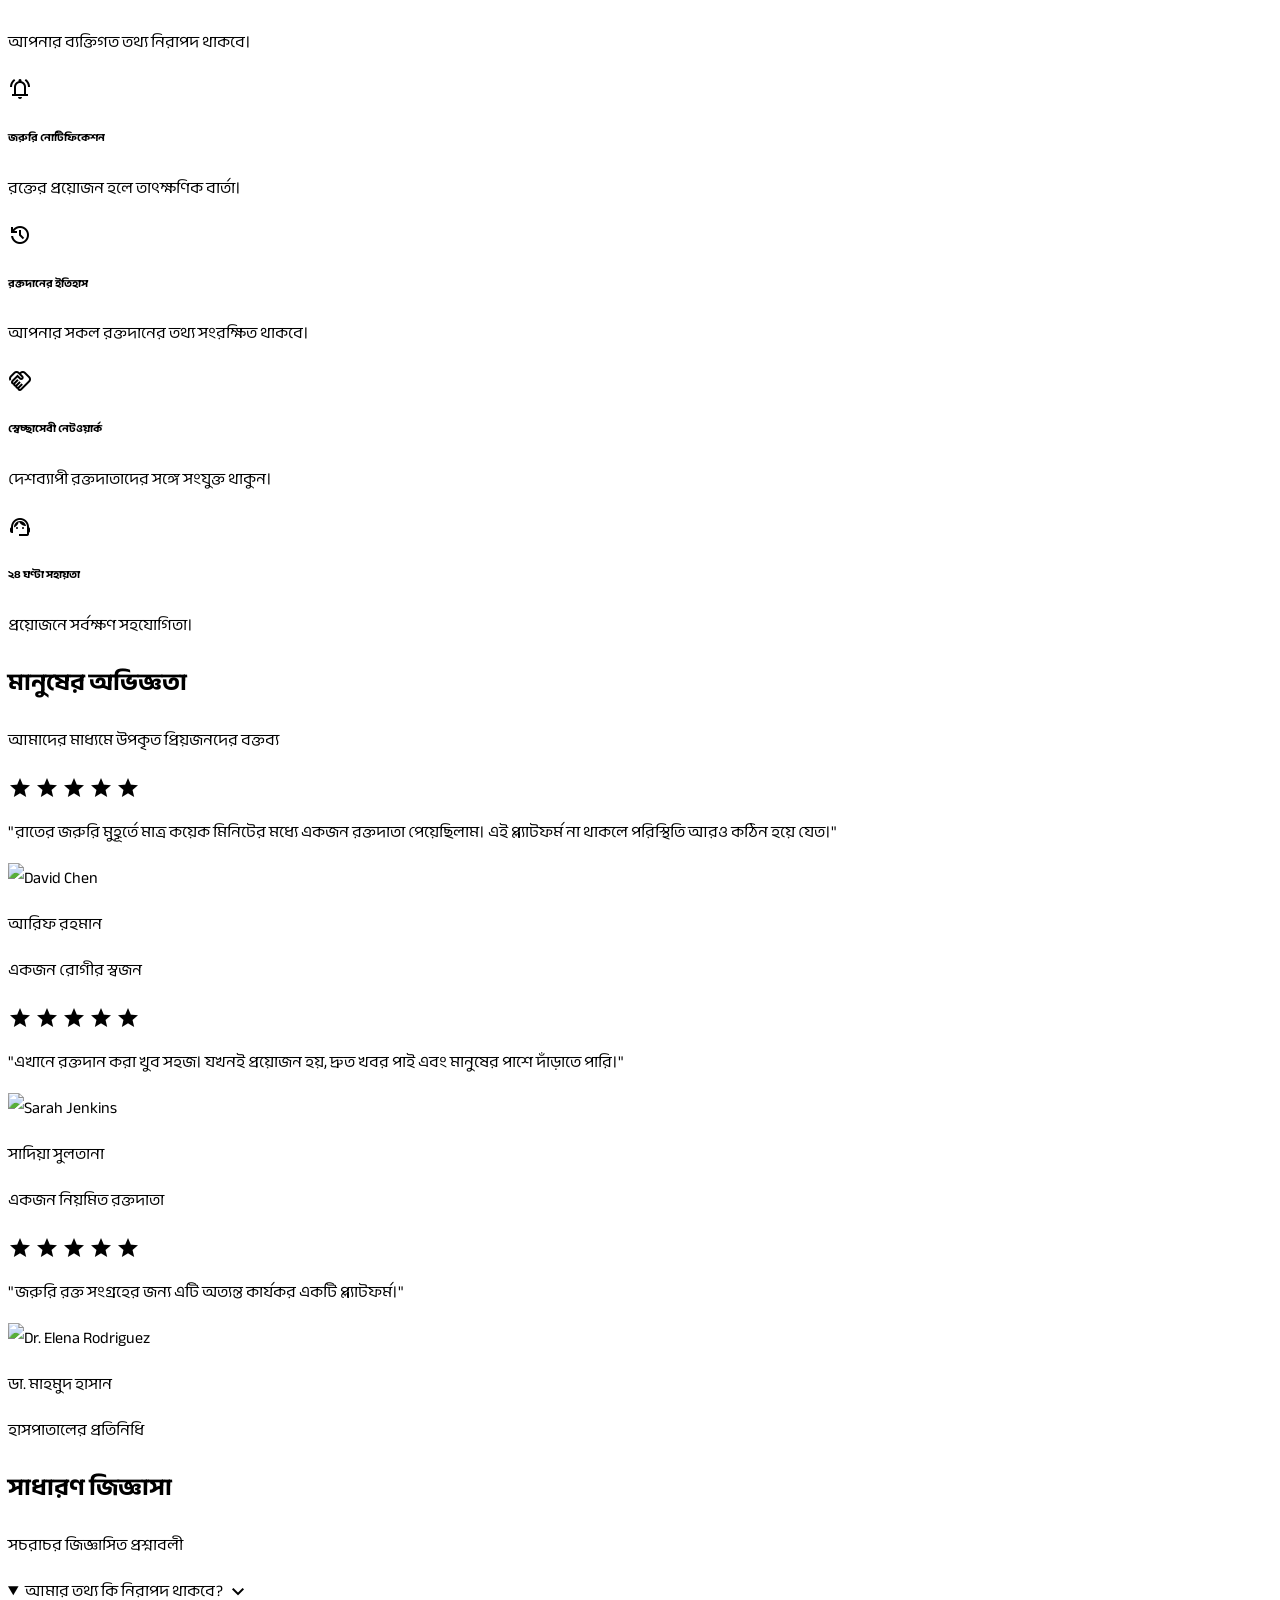
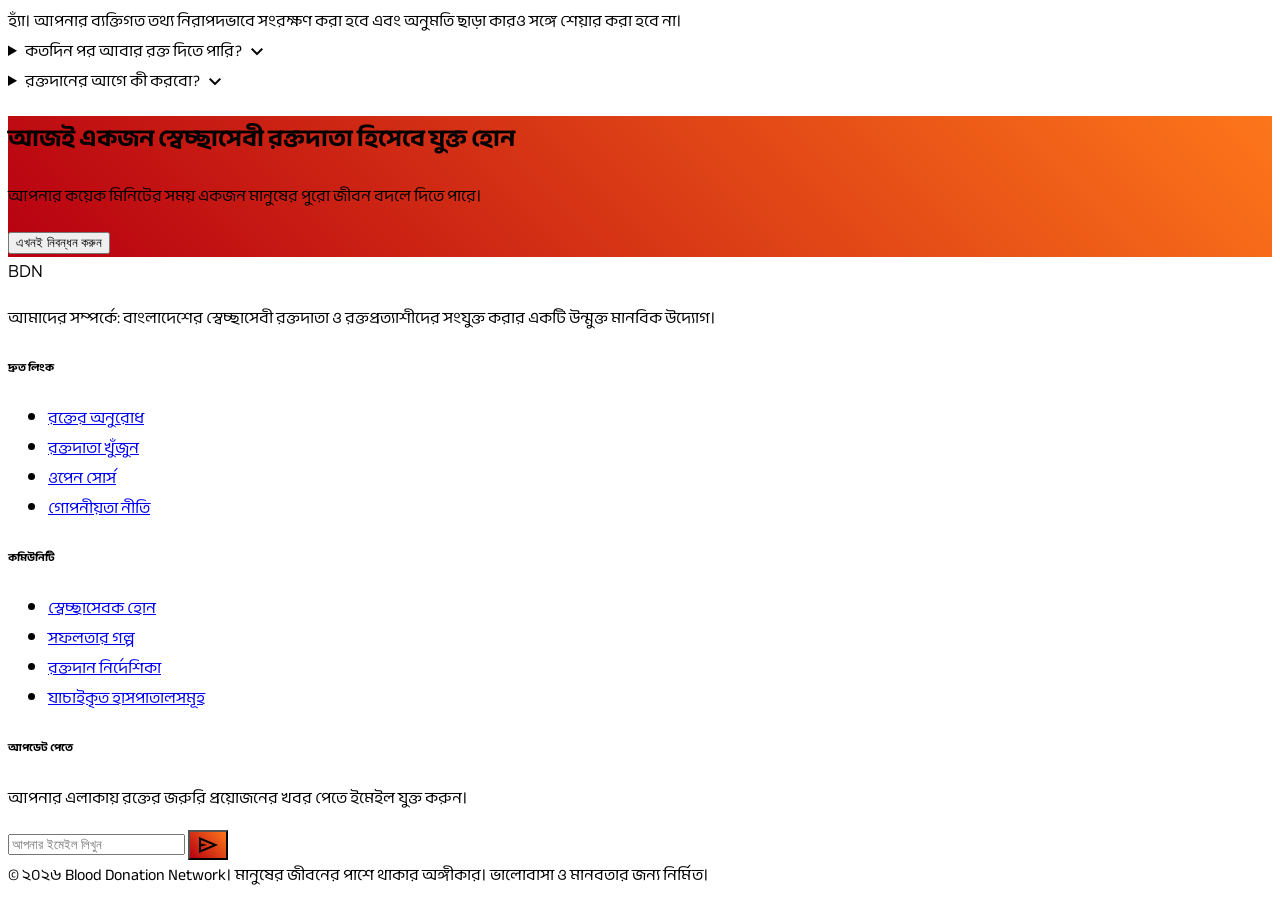
==== commit 1811b42e: "Fix missing newline at end of index.html" ====
--- a/index.html
+++ b/index.html
@@ -475,5 +475,3 @@
     </script>
 </body>
 </html>
-index.html
-Displaying index.html.
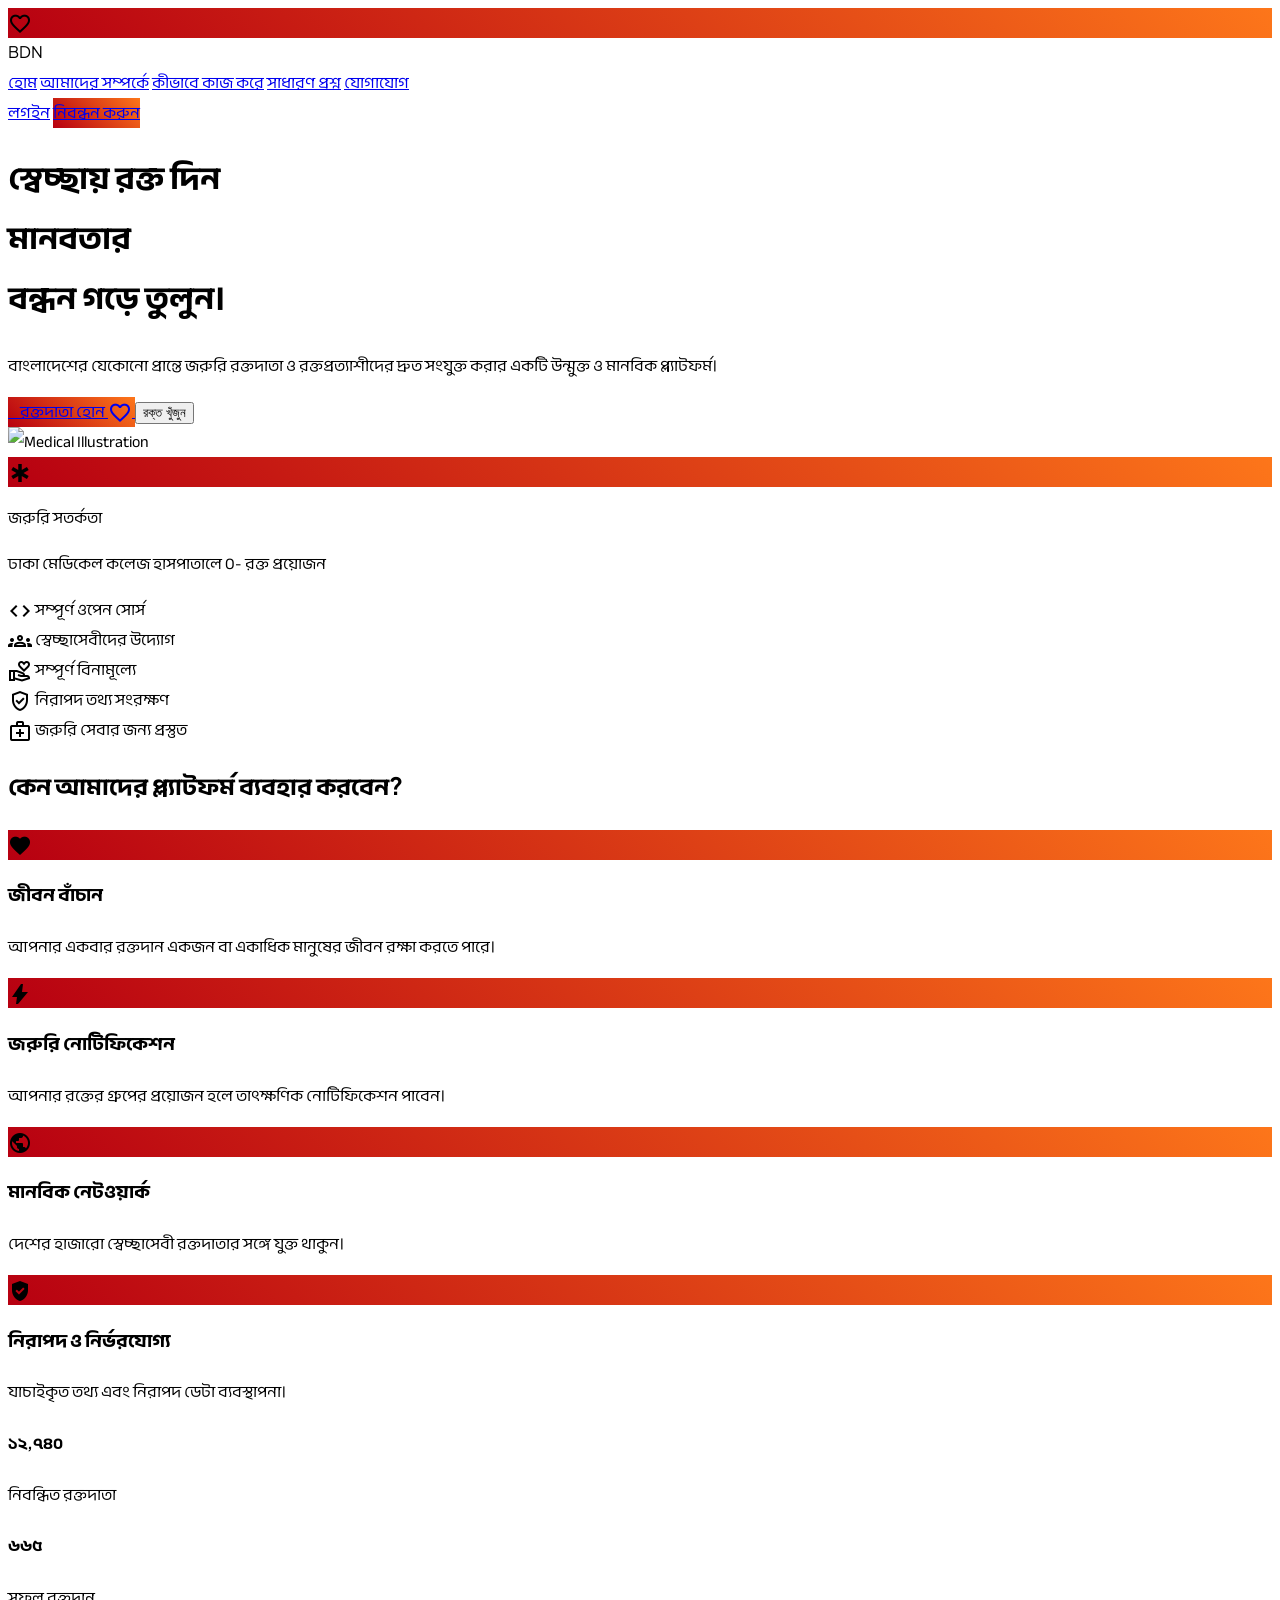
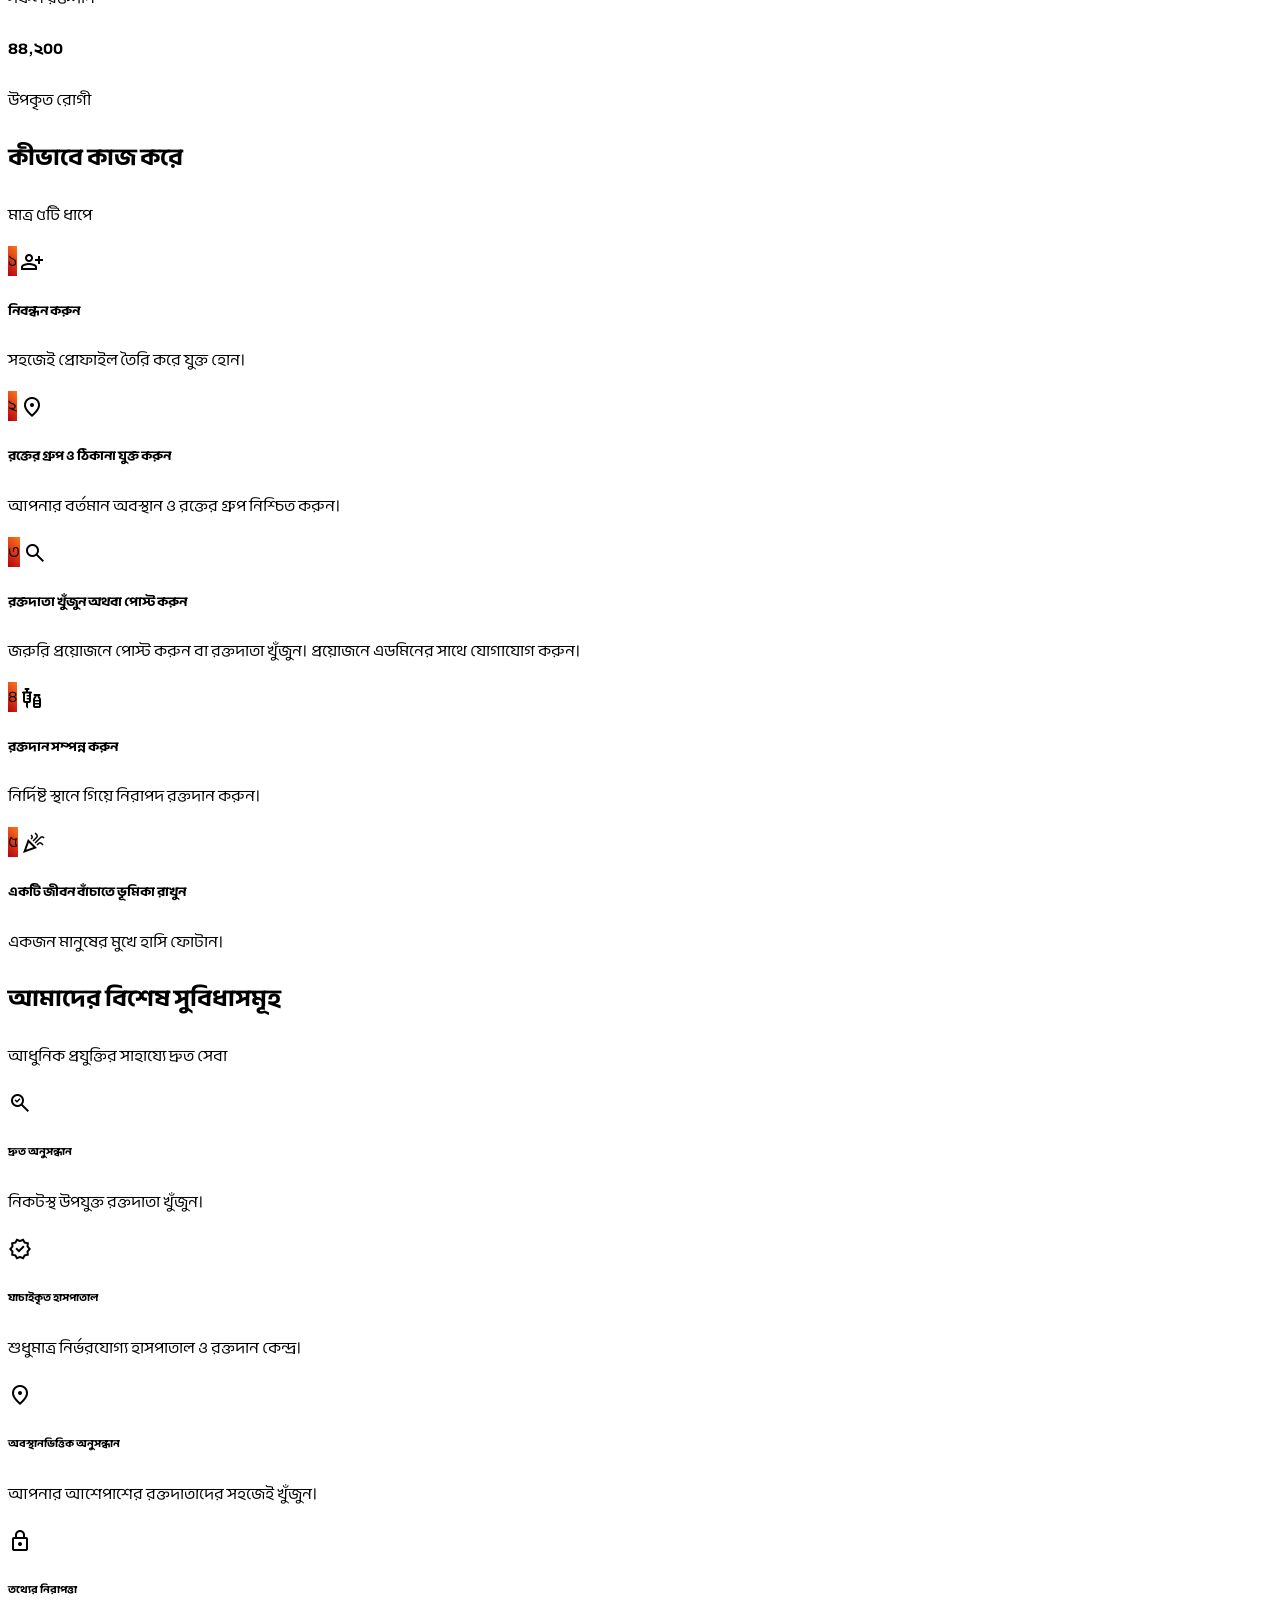
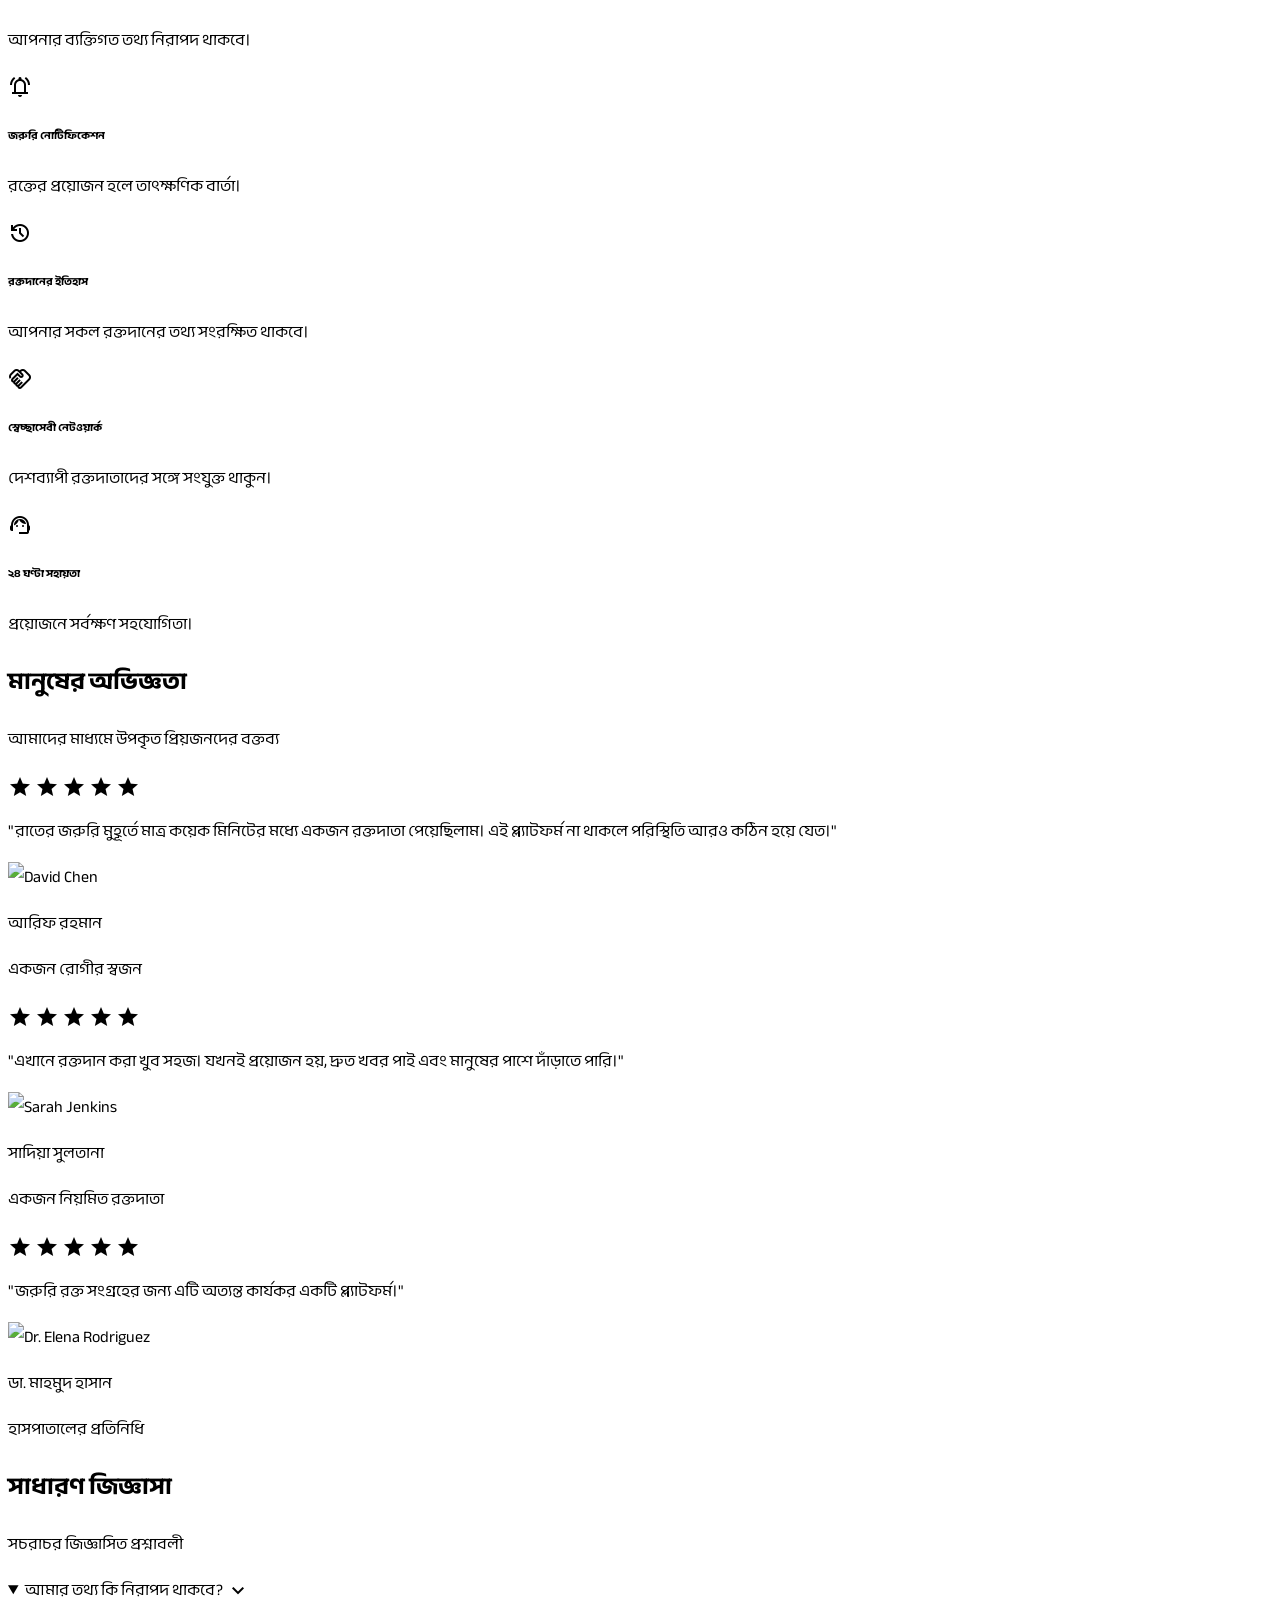
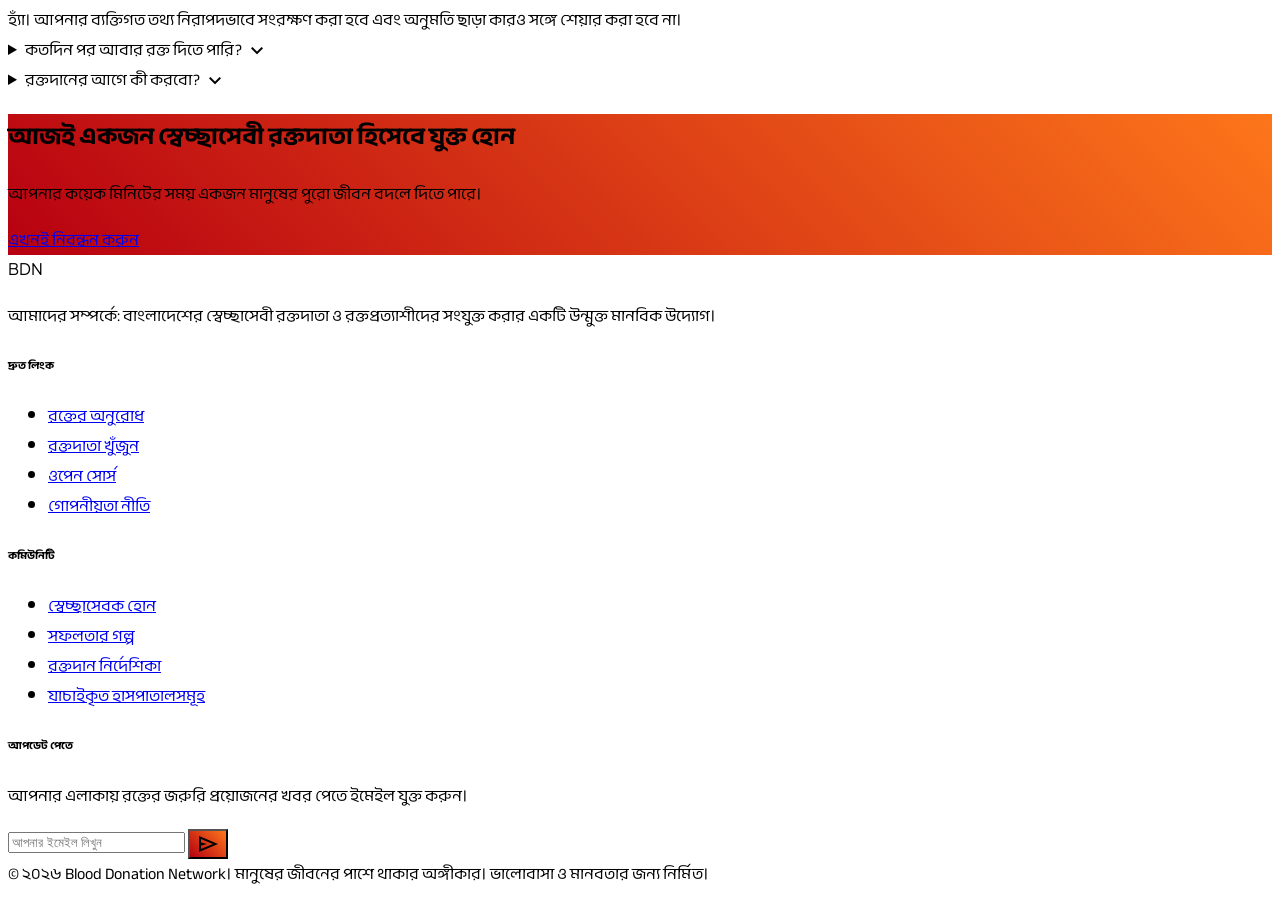
==== commit 974fe971: "Update website files" ====
--- a/index.html
+++ b/index.html
@@ -34,9 +34,9 @@
             </div>
             
             <div class="flex items-center gap-3">
-                <button class="px-5 py-2 rounded-full border-2 border-[#b70011] text-[#b70011] font-bold hover:bg-red-50 transition-all active:scale-95">লগইন</button>
-                <button class="px-5 py-2 rounded-full primary-gradient text-white font-bold shadow-md hover:opacity-95 transition-all active:scale-95">নিবন্ধন করুন</button>
-            </div>
+    <a href="./Users/signin.html" class="px-5 py-2 rounded-full border-2 border-[#b70011] text-[#b70011] font-bold hover:bg-red-50 transition-all active:scale-95 inline-block text-center">লগইন</a>
+    <a href="./Users/signup.html" class="px-5 py-2 rounded-full primary-gradient text-white font-bold shadow-md hover:opacity-95 transition-all active:scale-95 inline-block text-center">নিবন্ধন করুন</a>
+</div>
         </div>
     </nav>
 
@@ -52,9 +52,9 @@
                     বাংলাদেশের যেকোনো প্রান্তে জরুরি রক্তদাতা ও রক্তপ্রত্যাশীদের দ্রুত সংযুক্ত করার একটি উন্মুক্ত ও মানবিক প্ল্যাটফর্ম।
                 </p>
                 <div class="flex flex-wrap gap-4">
-                    <button class="px-8 py-3.5 rounded-full primary-gradient text-white font-bold text-lg shadow-xl hover:scale-105 transition-all flex items-center gap-2 active:scale-95">
-                        রক্তদাতা হোন <span class="material-symbols-outlined">favorite</span>
-                    </button>
+                    <a href="./Users/signup.html" class="px-8 py-3.5 rounded-full primary-gradient text-white font-bold text-lg shadow-xl hover:scale-105 transition-all flex items-center gap-2 active:scale-95 inline-flex">
+    রক্তদাতা হোন <span class="material-symbols-outlined">favorite</span>
+</a>
                     <button class="px-8 py-3.5 rounded-full bg-white border border-gray-200 text-[#141b2b] font-bold text-lg hover:bg-gray-50 transition-all shadow-sm active:scale-95">
                         রক্ত খুঁজুন
                     </button>
@@ -384,9 +384,9 @@
             <p class="text-lg mb-8 opacity-90 relative z-10 max-w-2xl mx-auto">
                 আপনার কয়েক মিনিটের সময় একজন মানুষের পুরো জীবন বদলে দিতে পারে।
             </p>
-            <button class="bg-white text-[#b70011] font-bold px-8 py-4 rounded-full text-lg shadow-xl hover:scale-105 transition-all relative z-10 active:scale-95">
-                এখনই নিবন্ধন করুন
-            </button>
+            <a href="./Users/signup.html" class="bg-white text-[#b70011] font-bold px-8 py-4 rounded-full text-lg shadow-xl hover:scale-105 transition-all relative z-10 active:scale-95 inline-block">
+    এখনই নিবন্ধন করুন
+</a>
         </div>
     </section>
 
@@ -474,4 +474,4 @@
         document.querySelectorAll('.counter').forEach(el => counterObserver.observe(el));
     </script>
 </body>
-</html>
+</html>
